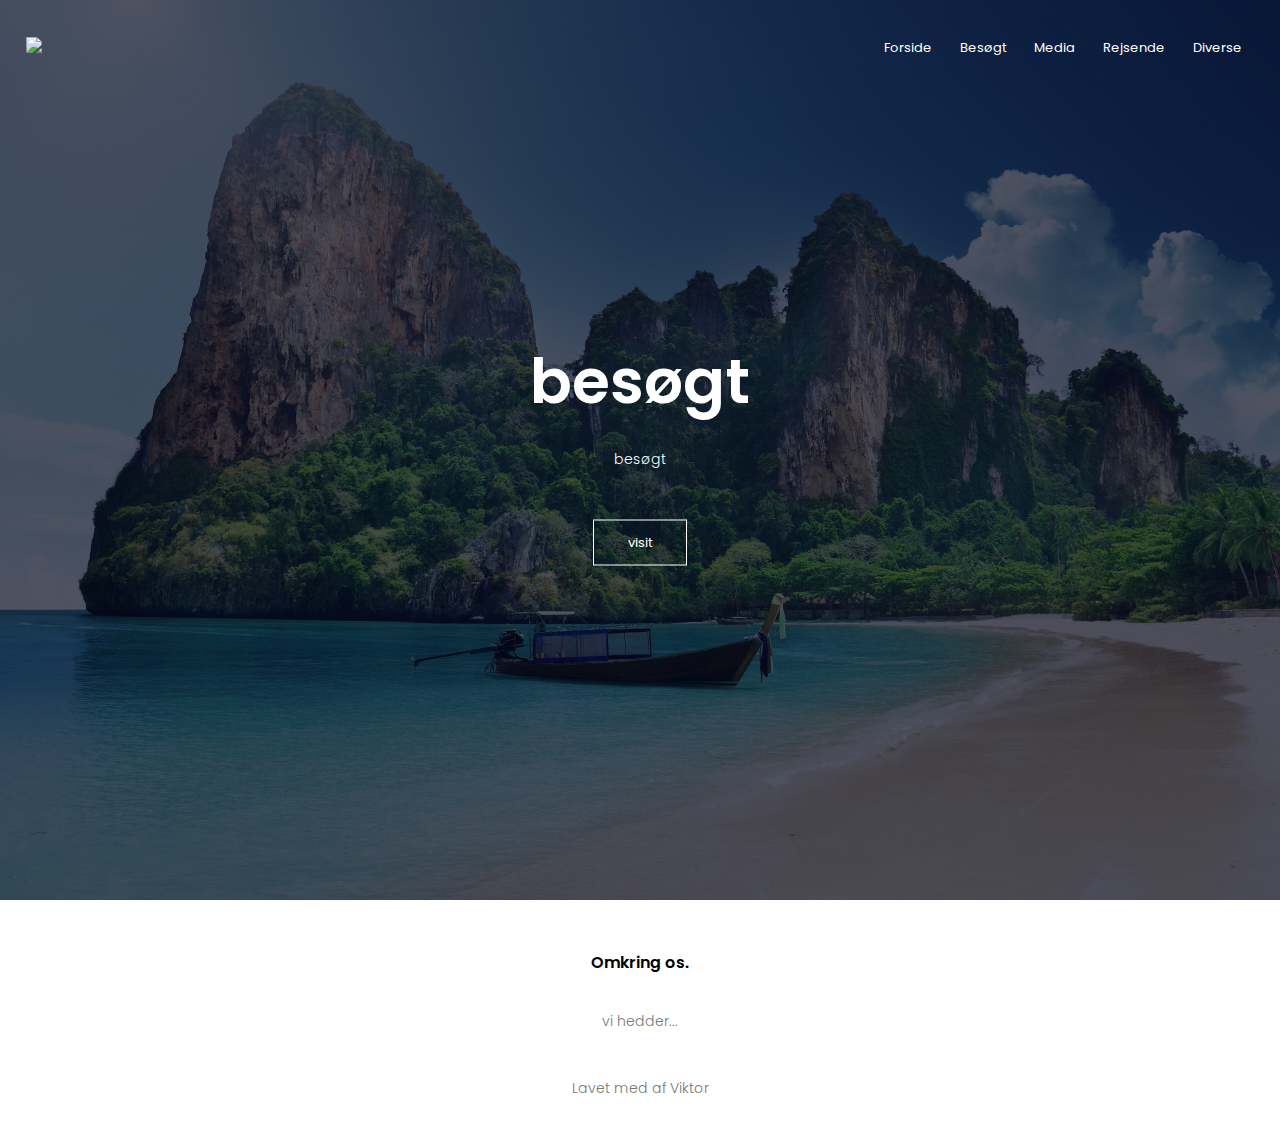
==== besoegt.html @ 524f34b2 "Add files via upload" ====
<!DOCTYPE html>
<html>
<head>
    <meta name="viewport" content="width=device-width, initial-scale=1.0">
    <title>Kris og Viktor i Thailand</title>
    <link rel="stylesheet" href="style.css">
    <link rel="preconnect" href="https://fonts.googleapis.com">
    <link rel="preconnect" href="https://fonts.gstatic.com" crossorigin>
<link href="https://fonts.googleapis.com/css2?family=Poppins:wght@100;200;300;400;600;700&display=swap" rel="stylesheet">
<script src="https://kit.fontawesome.com/f48aa408c1.js" crossorigin="anonymous"></script>
</head>
<body>
<section class="header">
    <nav>
        <a href="index.html"><img src="images/logo.png"></a>
        <div class="nav-links" id="navLinks">
          <i class="fa fa-xmark" onclick="hideMenu()"></i>
            <ul>
              <li><a href="index.html">Forside</a></li>
              <li><a href="besoegt.html">Besøgt </a></li>
              <li><a href="media.html">Media</a></li>
              <li><a href="rejsende.html">Rejsende</a></li>
              <li><a href="diverse.html">Diverse</a></li>
            </ul>
        </div>
        <i class="fa fa-bars" onclick="showMenu()"></i>
    </nav>

<div class="text-box">
    <h1>besøgt</h1>
    <p>besøgt</p>
    <a href="" class="hero-button">visit</a>
</div>

</section>


<section class="fodnote">
    <h4>Omkring os.</h4>
    <p>vi hedder...</p>
    <div class="icons">
        <i class="fa fa-facebook"></i>
        <i class="fa fa-instagram"></i>
    </div>
    <p>Lavet med <i class="fa fa-heart-o"></i> af Viktor</p>

</section>

<!-- JavaScript for Toggle menu -->
<script>

    var navLinks = document.getElementById("navLinks");

    function showMenu(){
        navLinks.style.right = "0";
    }
    function hideMenu(){
        navLinks.style.right = "-200px";
    }

</script>

</body>
</html>
---- style.css ----
*{
    margin: 0;
    padding: 0;
    font-family: 'Poppins', sans-serif;
}
.header{
    min-height: 100vh;
    width: 100%;
    background-image: linear-gradient(rgba(4,9,30,0.7),rgba(4,9,30,0.7)),url(images/banner.png);
    background-position: center;
    background-size: cover;
    position: relative;
}
nav{
    display: flex;
    padding: 2% 2%;
    justify-content: space-between;
    align-items: center;
}
nav img{
    width: 70px;
}
.nav-links{
    flex: 1;
    text-align: right;
}
.nav-links ul li{
    list-style: none;
    display: inline-block;
    padding: 8px 12px;
    position: relative;
}
.nav-links ul li a{
    color: #fff;
    text-decoration: none;
    font-size: 13px;
}
.nav-links ul li::after{
    content: '';
    width: 0%;
    height: 2px;
    background: #f44336;
    display: block;
    margin: auto;
    transition: 0.5s;
}
.nav-links ul li:hover::after{
    width: 100%;
}
.text-box{
    width: 90%;
    color: #fff;
    position: absolute;
    top: 50%;
    left: 50%;
    transform: translate(-50%,-50%);
    text-align: center;
}
.text-box h1{
    font-size: 62px;
}
.text-box p{
    margin: 10px 0 40px;
    font-size: 14px;
    color: #fff;
}
.hero-button{
    display: inline-block;
    text-decoration: none;
    color: #fff;
    border: 1px solid #fff;
    padding: 12px 34px;
    font-size: 13px;
    background: transparent;
    position: relative;
    cursor: pointer;
}
.hero-button:hover{
    border: 1px solid #f44336;
    background: #f44336;
    transition: 0.5s;
}

nav .fa{
    display: none;
}

@media(max-width: 700px){
      .text-box h1{
        font-size: 20px;
      }
      .nav-links ul li{
          display: block;
      }
      .nav-links{
          position: absolute;
          background: #f44336;
          height: 100vh;
          width: 80px;
          top: 0;
          right: -200px;
          text-align: left;
          z-index: 2;
          transition: 1s;

      }
      nav .fa{
          display: block;
          color: #fff;
          margin: 10px;
          font-size: 22px;
          cursor: pointer;
      }
      .nav-links{
          padding: 30px;
      }
}

.besoegt{
    width: 80:auto;
    margin: auto;
    text-align: center;
    padding-top: 100px;
}
h1{
    font-size: 36px;
    font-weight: 600;
}
p{
    color: #777;
    font-size: 14px;
    font-weight: 300;
    line-height: 22px;
    padding: 10px;
}
img{
    width: 800px;
}
.row{
    margin-top: 5%;
    display: flex;
    justify-content: space-between;
}
.course-col{
    flex-basis: 31%;
    background: #fff3f3;
    border-radius: 10px;
    margin-bottom: 5%;
    padding: 20px 12px;
    box-sizing: border-box;
    transition: 0.5s;
}
h3{
    text-align: center;
    font-weight: 600;
    margin: 10px 0;
}
.course-col:hover{
    box-shadow: 0 0 20px 0px rgba(0,0,0,0.2);
}
@media(max-width: 700px){
    .row{
        flex-direction: column;
    }
}

/* fodnote */
.fodnote{
    width: 100%;
    text-align: center;
    padding: 30px 0;
}

.fodnote h4{
    margin-bottom: 25px;
    margin-top: 20px;
    font-weight: 600;
}
.icons .fa{
    color: #f44336;
    margin: 0 13px;
    cursor: pointer;
    padding: 18px 0;
}
.fa-heart-o{
    color: #f44336;
}

.besoegt{
    width: 100%;
    text-align: center;
    padding: 30px 0;
}

@media(max-width: 700px){
    .besoegt1{
        flex-direction: column;
        width: 300px;
    }
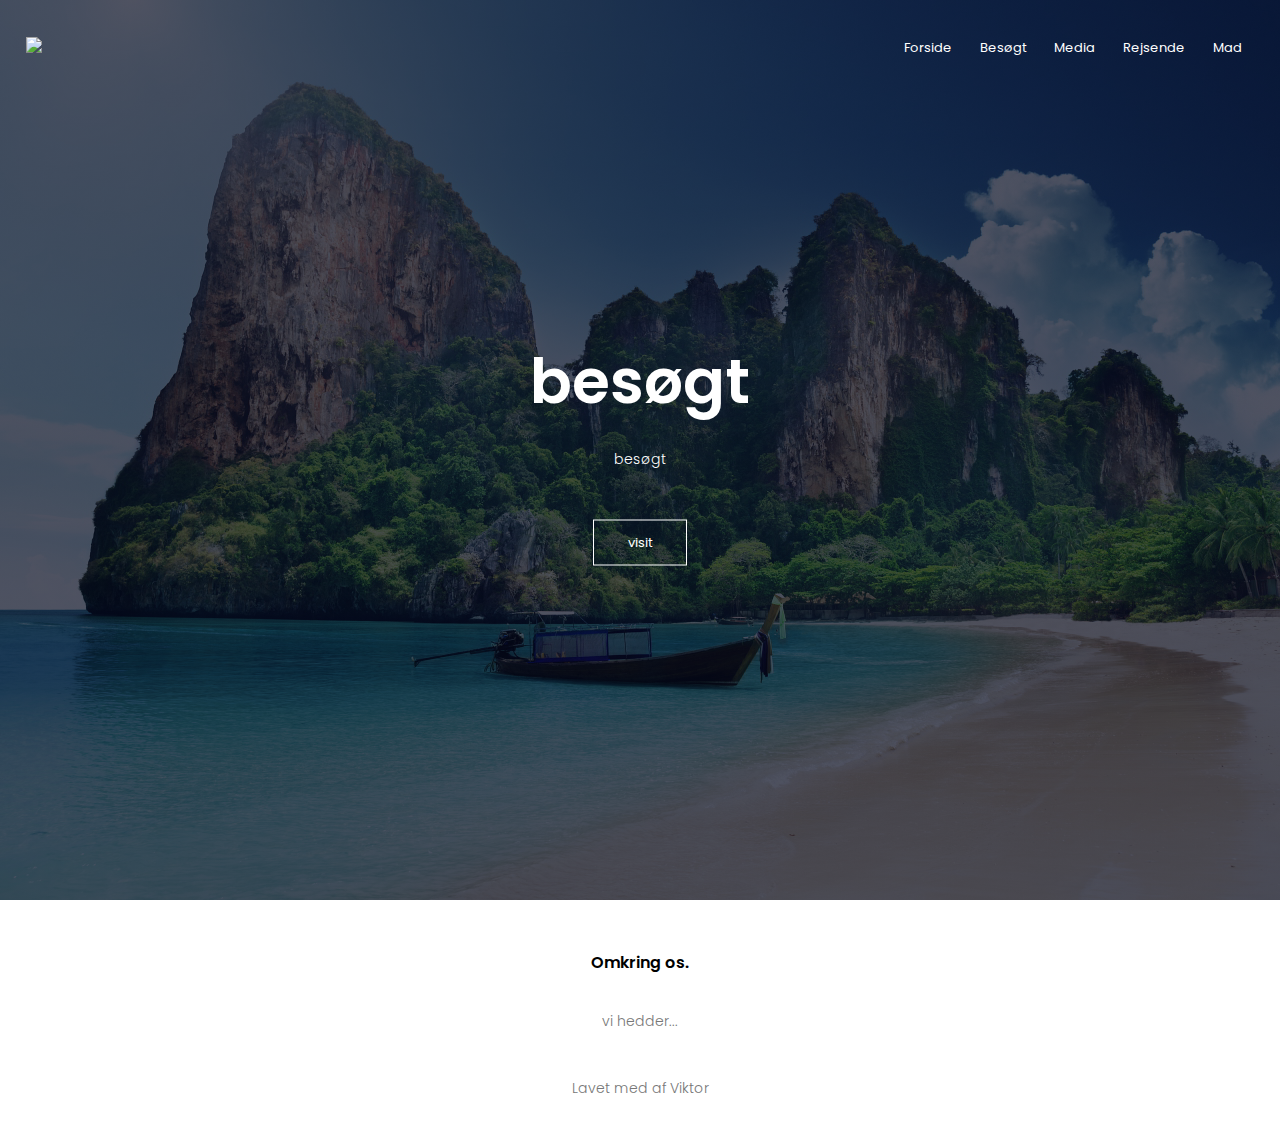
==== commit 91c48c65: "Update besoegt.html" ====
--- a/besoegt.html
+++ b/besoegt.html
@@ -20,7 +20,7 @@
               <li><a href="besoegt.html">Besøgt </a></li>
               <li><a href="media.html">Media</a></li>
               <li><a href="rejsende.html">Rejsende</a></li>
-              <li><a href="diverse.html">Diverse</a></li>
+              <li><a href="diverse.html">Mad</a></li>
             </ul>
         </div>
         <i class="fa fa-bars" onclick="showMenu()"></i>
--- a/style.css
+++ b/style.css
@@ -197,3 +197,9 @@
         flex-direction: column;
         width: 300px;
     }
+
+@media(max-width: 700px){
+    .madflyned{
+        flex-direction: column;
+        width: 300px;
+    }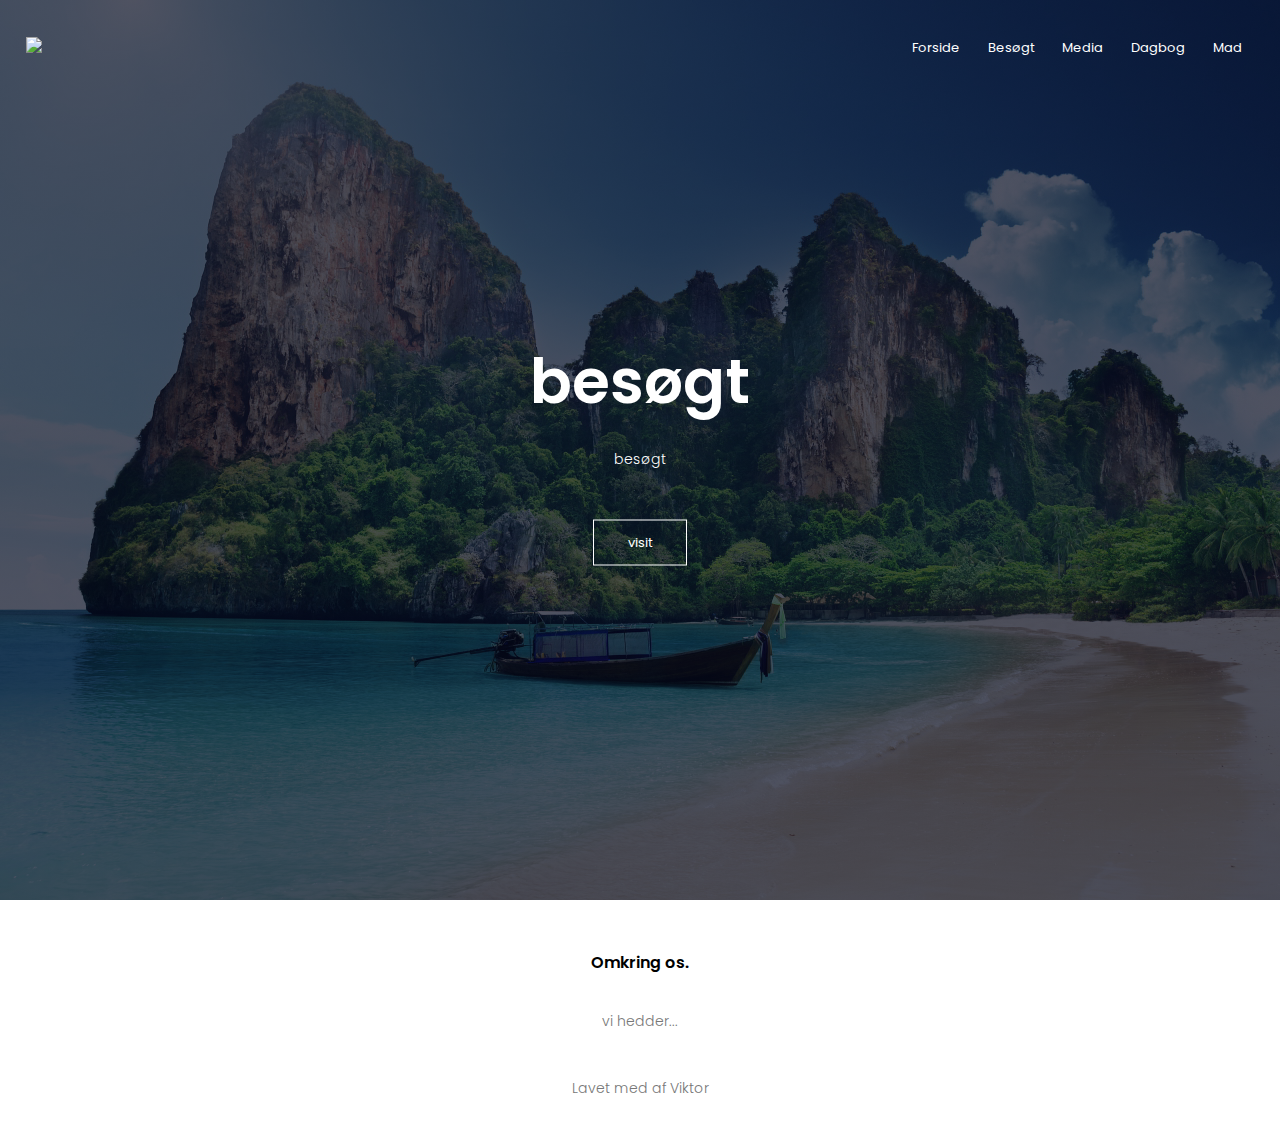
==== commit 4a11d543: "Update besoegt.html" ====
--- a/besoegt.html
+++ b/besoegt.html
@@ -19,7 +19,7 @@
               <li><a href="index.html">Forside</a></li>
               <li><a href="besoegt.html">Besøgt </a></li>
               <li><a href="media.html">Media</a></li>
-              <li><a href="rejsende.html">Rejsende</a></li>
+              <li><a href="rejsende.html">Dagbog</a></li>
               <li><a href="diverse.html">Mad</a></li>
             </ul>
         </div>
--- a/style.css
+++ b/style.css
@@ -199,7 +199,7 @@
     }
 
 @media(max-width: 700px){
-    .madflyned{
+    .madbilled{
         flex-direction: column;
-        width: 300px;
+        width: 350px;
     }